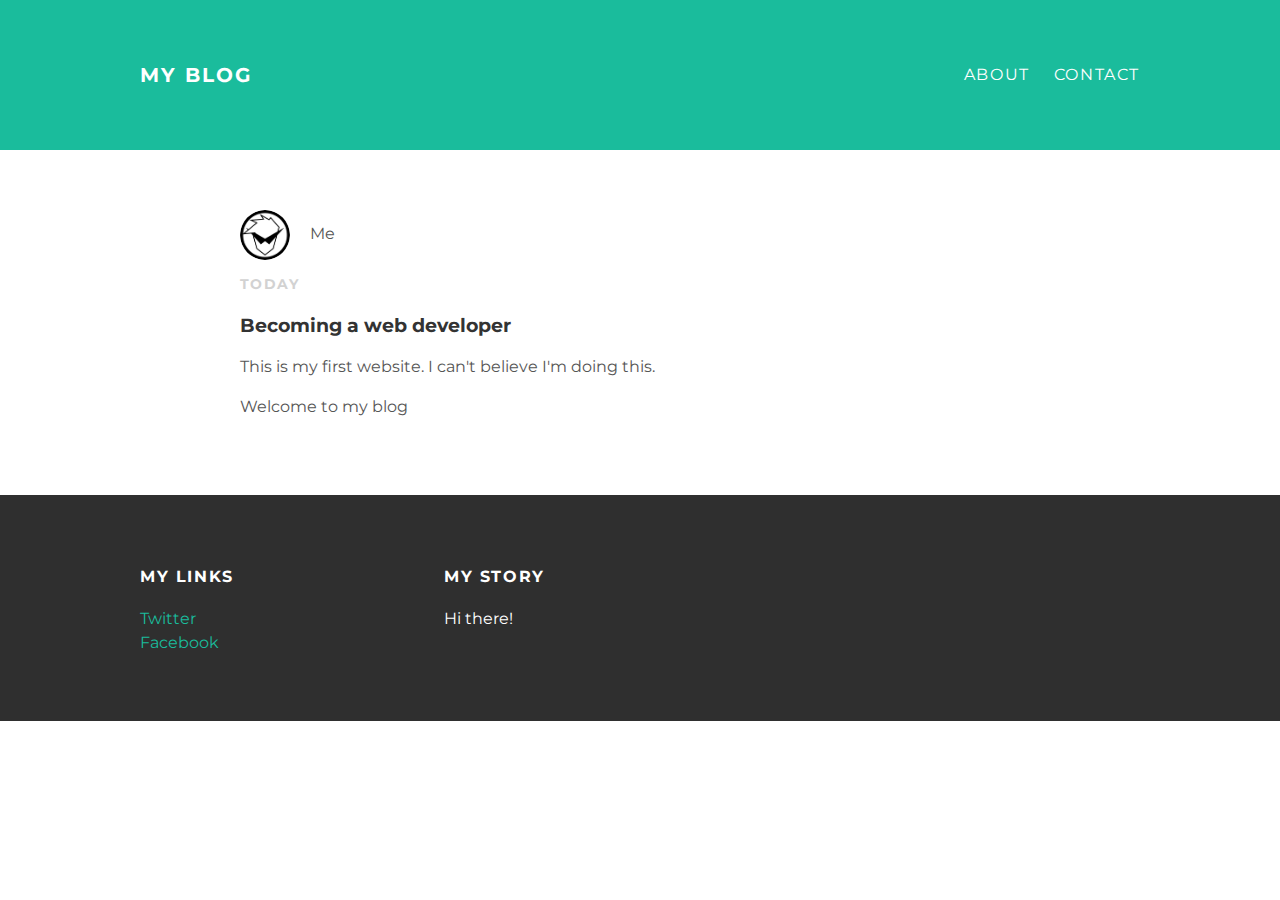
==== index.html @ f32842f6 "Add files via upload" ====
<!DOCTYPE html>
<html>
<head>
<title>My blog</title>
<link rel="stylesheet"
type="text/css"
href="styles.css">
</head>
<body>
 <div id="header">
  <div class="container">
    <a id="header-title" href="index.html">My Blog</a>
    <ul id="header-nav">
      <li><a href="about.html">About</a></li>
      <li><a href="mailto:aishikd2@gmail.com">Contact</a></li>
    </ul>
  </div>
 </div>
 <div id="content">
  <div class="post-container">
    <div class="post">
      <div class="post-author">
        <img src="ninja.png">
        <span>Me</span>
      </div>
      <p class="post-date">Today</p>
      <h3 class="post-title">Becoming a web developer</h3>
      <div class="post-content">
        <p>This is my first website. I can't believe I'm doing this.</p>
        <p>Welcome to my blog</p>
      </div>
    </div>
  </div>
 </div>
 <div id="footer">
  <div class="container">
    <div class="column">
      <h4>My Links</h4>
      <p>
        <a href="https://twitter.com/AishiKkk">Twitter</a>
        <br>
        <a href="https://www.facebook.com/profile.php?id=100015418354417">Facebook</a>
      </p>
    </div>
    <div class="column">
      <h4>My Story</h4>
      <p>Hi there!</p>
    </div>
  </div>
 </div>
</body>
</html>
---- styles.css ----
@import url(http://fonts.googleapis.com/css?family=Montserrat:400,700);
body {
  color: #555;
  margin: 0;
  font-family: 'Montserrat', sans-serif;
}

#header {
  background-color: #1abc9c;
  height: 150px;
  line-height: 150px;
}
#header a {
  color: white;
  text-decoration: none;
  text-transform: uppercase;
  letter-spacing: 0.1em;
}
#header a:hover{
  color: #222;
}
#header-title{
  display: block;
  float: left;
  font-size: 20px;
  font-weight: bold;
}
#header-nav{
  display: block;
  float: right;
  margin-top: 0;
}
#header-nav li{
  display: inline;
  padding-left: 20px;
}
.container{
  max-width: 1000px;
  margin: 0 auto;
}
#footer{
  background-color: #2f2f2f;
  padding: 50px 0;
}
.column {
  min-width: 300px;
  display: inline-block;
  vertical-align: top;
}
#footer h4 {
  color: white;
  text-transform: uppercase;
  letter-spacing: 0.1em;
}
#footer p {
  color: white;
}
a {
  color: #1abc9c;
  text-decoration: none;
}
a:hover {
  color: #F6A623;
}
.post, .about {
  max-width: 800px;
  margin: 0 auto;
  padding: 60px 0;
}
.post-author img {
  width: 50px;
  height: 50px;
  vertical-align: middle;
}
.post-author span {
  margin-left: 16px;
}
.post-date {
  color: #D2D2D2;
  font-size: 14px;
  font-weight: bold;
  text-transform: uppercase;
  letter-spacing:0.1em;
}
h1, h2, h3, h4 {
  color: #333;
}
p{
  line-height: 1.5;
}
.about{
  text-align: center;
}
.post-author img, .about-author img {
  border-radius: 50%;
}
.post-container:nth-child(even)
{
  background-color: #f2f2f2;
}
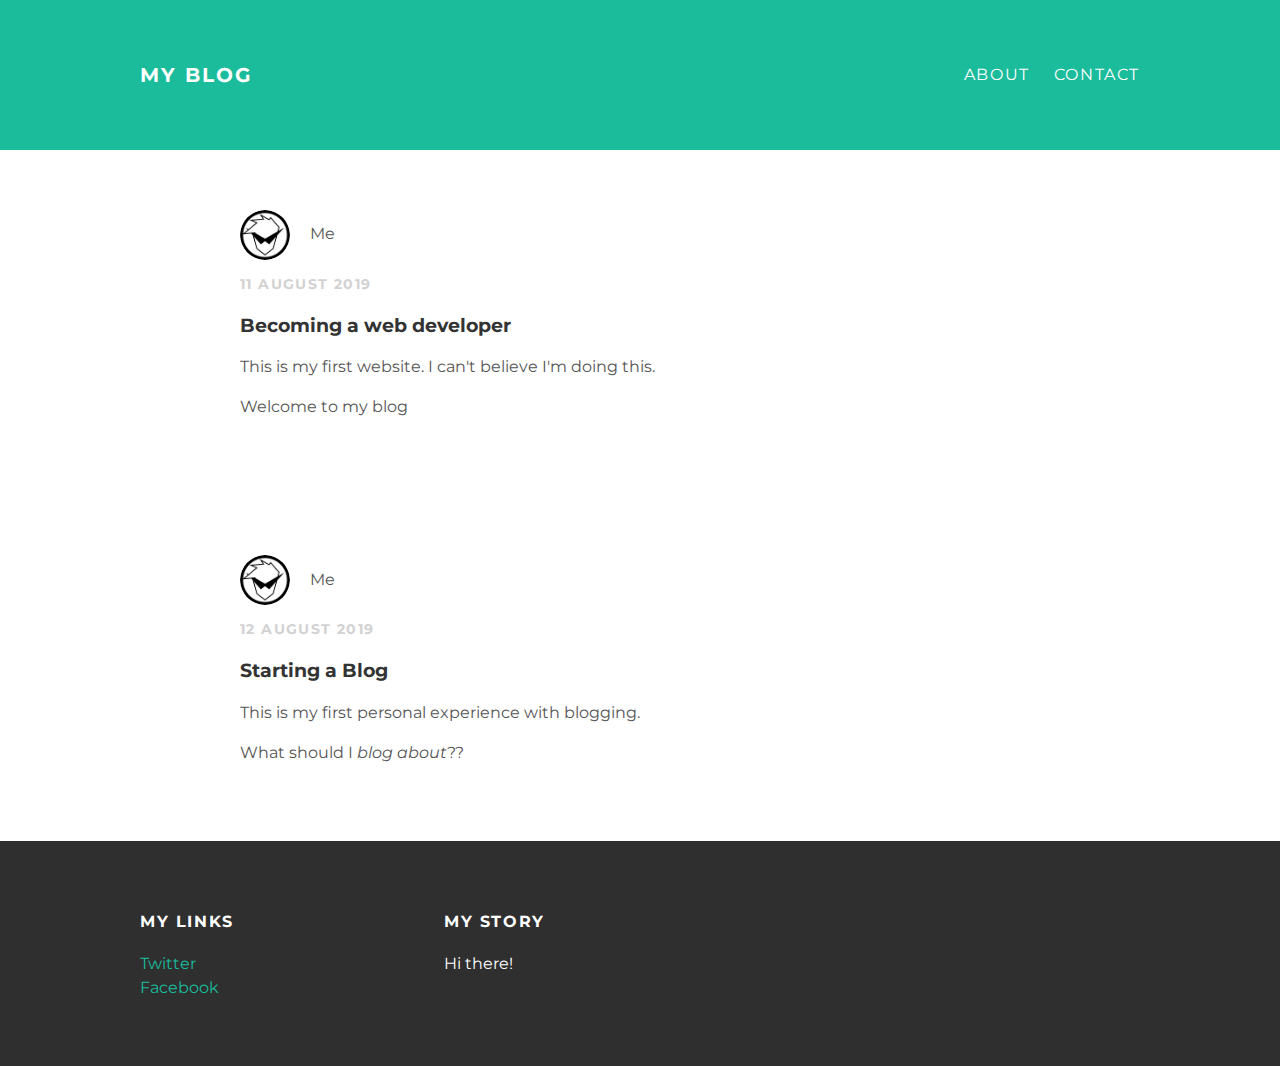
==== commit 6beb7f70: "Update index.html" ====
--- a/index.html
+++ b/index.html
@@ -12,7 +12,7 @@
     <a id="header-title" href="index.html">My Blog</a>
     <ul id="header-nav">
       <li><a href="about.html">About</a></li>
-      <li><a href="mailto:aishikd2@gmail.com">Contact</a></li>
+      <li><a href="mailto: aishikd2@gmail.com">Contact</a></li>
     </ul>
   </div>
  </div>
@@ -23,7 +23,7 @@
         <img src="ninja.png">
         <span>Me</span>
       </div>
-      <p class="post-date">Today</p>
+      <p class="post-date">11 August 2019</p>
       <h3 class="post-title">Becoming a web developer</h3>
       <div class="post-content">
         <p>This is my first website. I can't believe I'm doing this.</p>
@@ -32,6 +32,20 @@
     </div>
   </div>
  </div>
+ <div class="post-container">
+    <div class="post">
+      <div class="post-author">
+        <img src="ninja.png">
+        <span>Me</span>
+      </div>
+      <p class="post-date">12 August 2019</p>
+      <h3 class="post-title">Starting a Blog</h3>
+      <div class="post-content">
+        <p>This is my first personal experience with blogging.</p>
+        <p>What should I <em>blog about</em>??</p>
+      </div>
+    </div>
+  </div>
  <div id="footer">
   <div class="container">
     <div class="column">
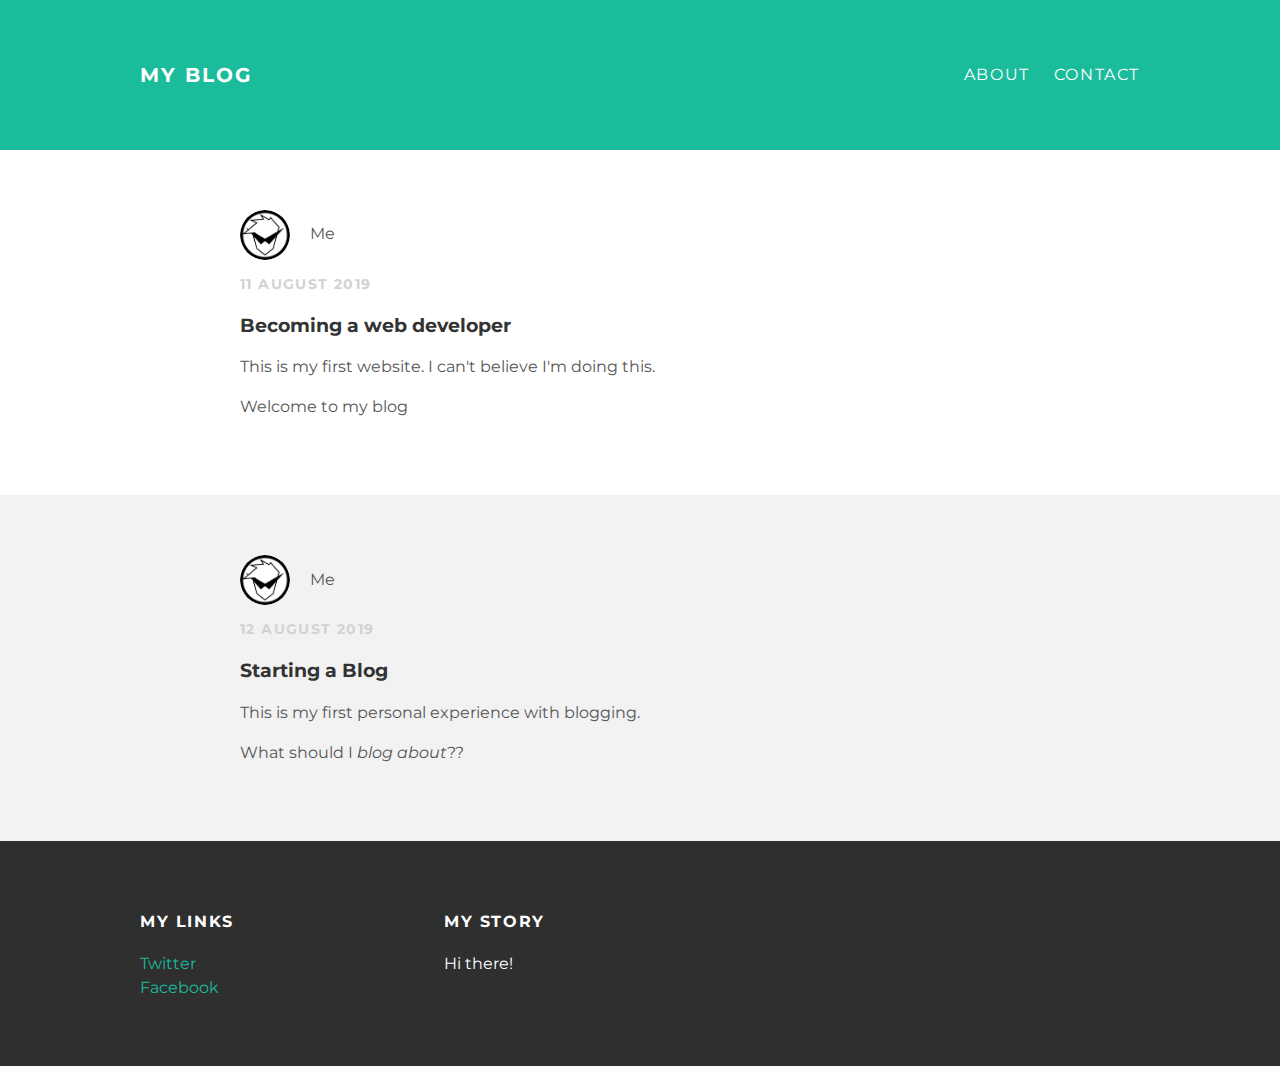
==== commit 69986dfb: "Update index.html" ====
--- a/index.html
+++ b/index.html
@@ -31,7 +31,6 @@
       </div>
     </div>
   </div>
- </div>
  <div class="post-container">
     <div class="post">
       <div class="post-author">
@@ -46,6 +45,7 @@
       </div>
     </div>
   </div>
+ </div>
  <div id="footer">
   <div class="container">
     <div class="column">
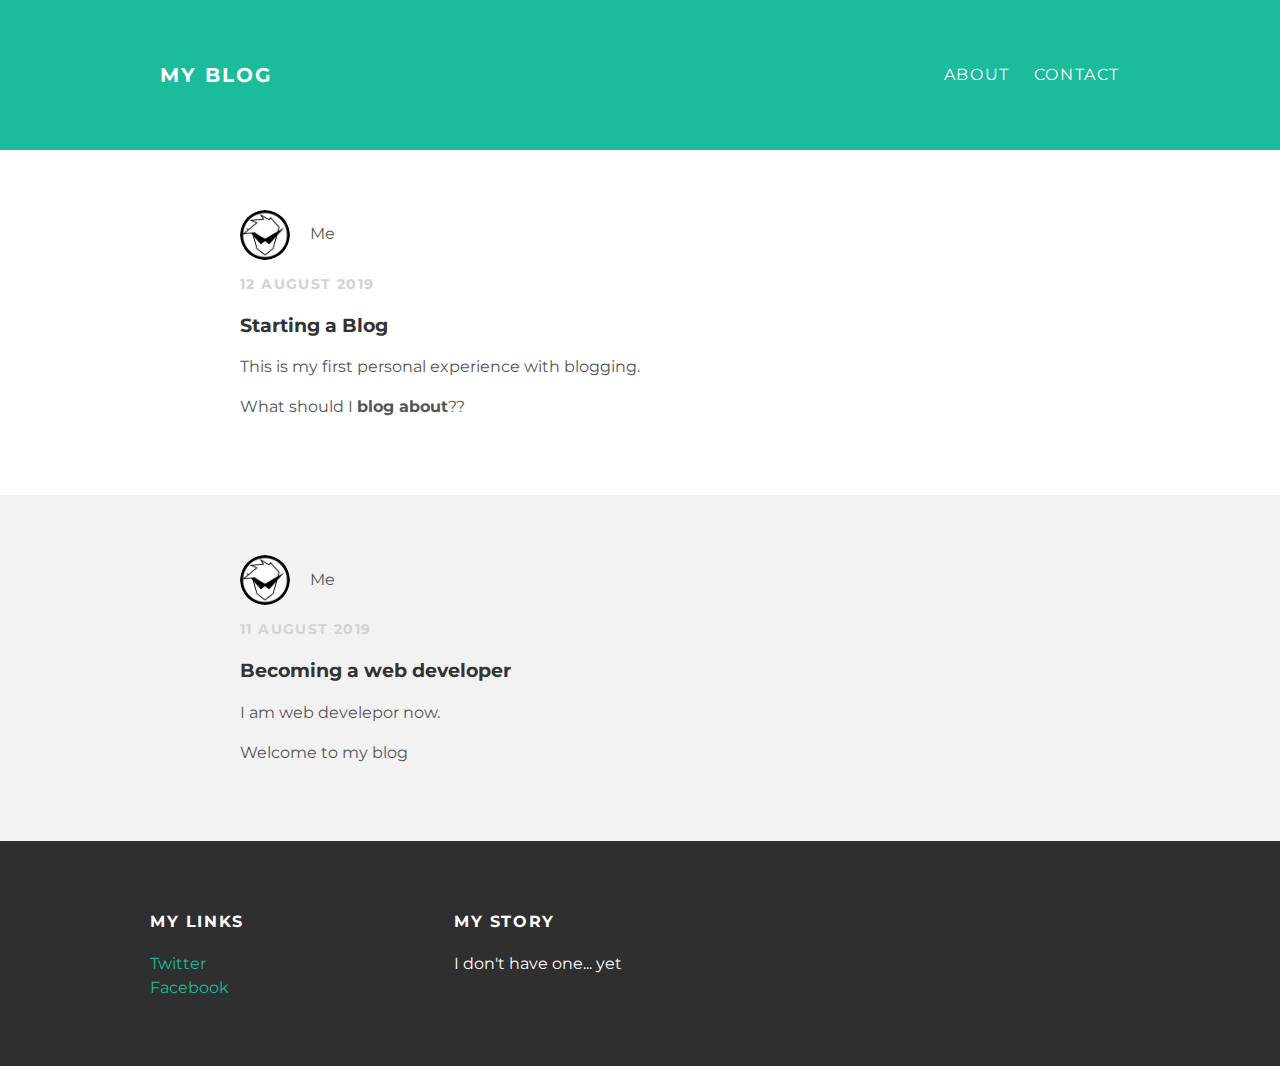
==== commit 2ab76e8b: "Update index.html" ====
--- a/index.html
+++ b/index.html
@@ -1,7 +1,7 @@
 <!DOCTYPE html>
 <html>
 <head>
-<title>My blog</title>
+<title>Aishik's blog</title>
 <link rel="stylesheet"
 type="text/css"
 href="styles.css">
@@ -23,25 +23,25 @@
         <img src="ninja.png">
         <span>Me</span>
       </div>
-      <p class="post-date">11 August 2019</p>
-      <h3 class="post-title">Becoming a web developer</h3>
+      <p class="post-date">12 August 2019</p>
+      <h3 class="post-title">Starting a Blog</h3>
       <div class="post-content">
-        <p>This is my first website. I can't believe I'm doing this.</p>
-        <p>Welcome to my blog</p>
+        <p>This is my first personal experience with blogging.</p>
+        <p>What should I <strong>blog about</strong>??</p>
       </div>
     </div>
   </div>
- <div class="post-container">
+  <div class="post-container">
     <div class="post">
       <div class="post-author">
         <img src="ninja.png">
         <span>Me</span>
       </div>
-      <p class="post-date">12 August 2019</p>
-      <h3 class="post-title">Starting a Blog</h3>
+      <p class="post-date">11 August 2019</p>
+      <h3 class="post-title">Becoming a web developer</h3>
       <div class="post-content">
-        <p>This is my first personal experience with blogging.</p>
-        <p>What should I <em>blog about</em>??</p>
+        <p>I am web develepor now.</p>
+        <p>Welcome to my blog</p>
       </div>
     </div>
   </div>
@@ -58,7 +58,7 @@
     </div>
     <div class="column">
       <h4>My Story</h4>
-      <p>Hi there!</p>
+      <p>I don't have one... yet</p>
     </div>
   </div>
  </div>
--- a/styles.css
+++ b/styles.css
@@ -1,13 +1,14 @@
-@import url(http://fonts.googleapis.com/css?family=Montserrat:400,700);
+@import url(https://fonts.googleapis.com/css?family=Montserrat:400,700);
 body {
   color: #555;
   margin: 0;
   font-family: 'Montserrat', sans-serif;
+  font-size: 1.0em;
 }
 
 #header {
   background-color: #1abc9c;
-  height: 150px;
+  min-height: 150px;
   line-height: 150px;
 }
 #header a {
@@ -22,8 +23,9 @@
 #header-title{
   display: block;
   float: left;
-  font-size: 20px;
+  font-size: 1.25em;
   font-weight: bold;
+  padding-left: 20px;
 }
 #header-nav{
   display: block;
@@ -32,7 +34,7 @@
 }
 #header-nav li{
   display: inline;
-  padding-left: 20px;
+  padding-right: 20px;
 }
 .container{
   max-width: 1000px;
@@ -41,6 +43,7 @@
 #footer{
   background-color: #2f2f2f;
   padding: 50px 0;
+  min-height: 50px;
 }
 .column {
   min-width: 300px;
@@ -51,9 +54,11 @@
   color: white;
   text-transform: uppercase;
   letter-spacing: 0.1em;
+  padding-left: 10px;
 }
 #footer p {
   color: white;
+  padding-left: 10px;
 }
 a {
   color: #1abc9c;
@@ -62,7 +67,7 @@
 a:hover {
   color: #F6A623;
 }
-.post, .about {
+.post, .about{
   max-width: 800px;
   margin: 0 auto;
   padding: 60px 0;
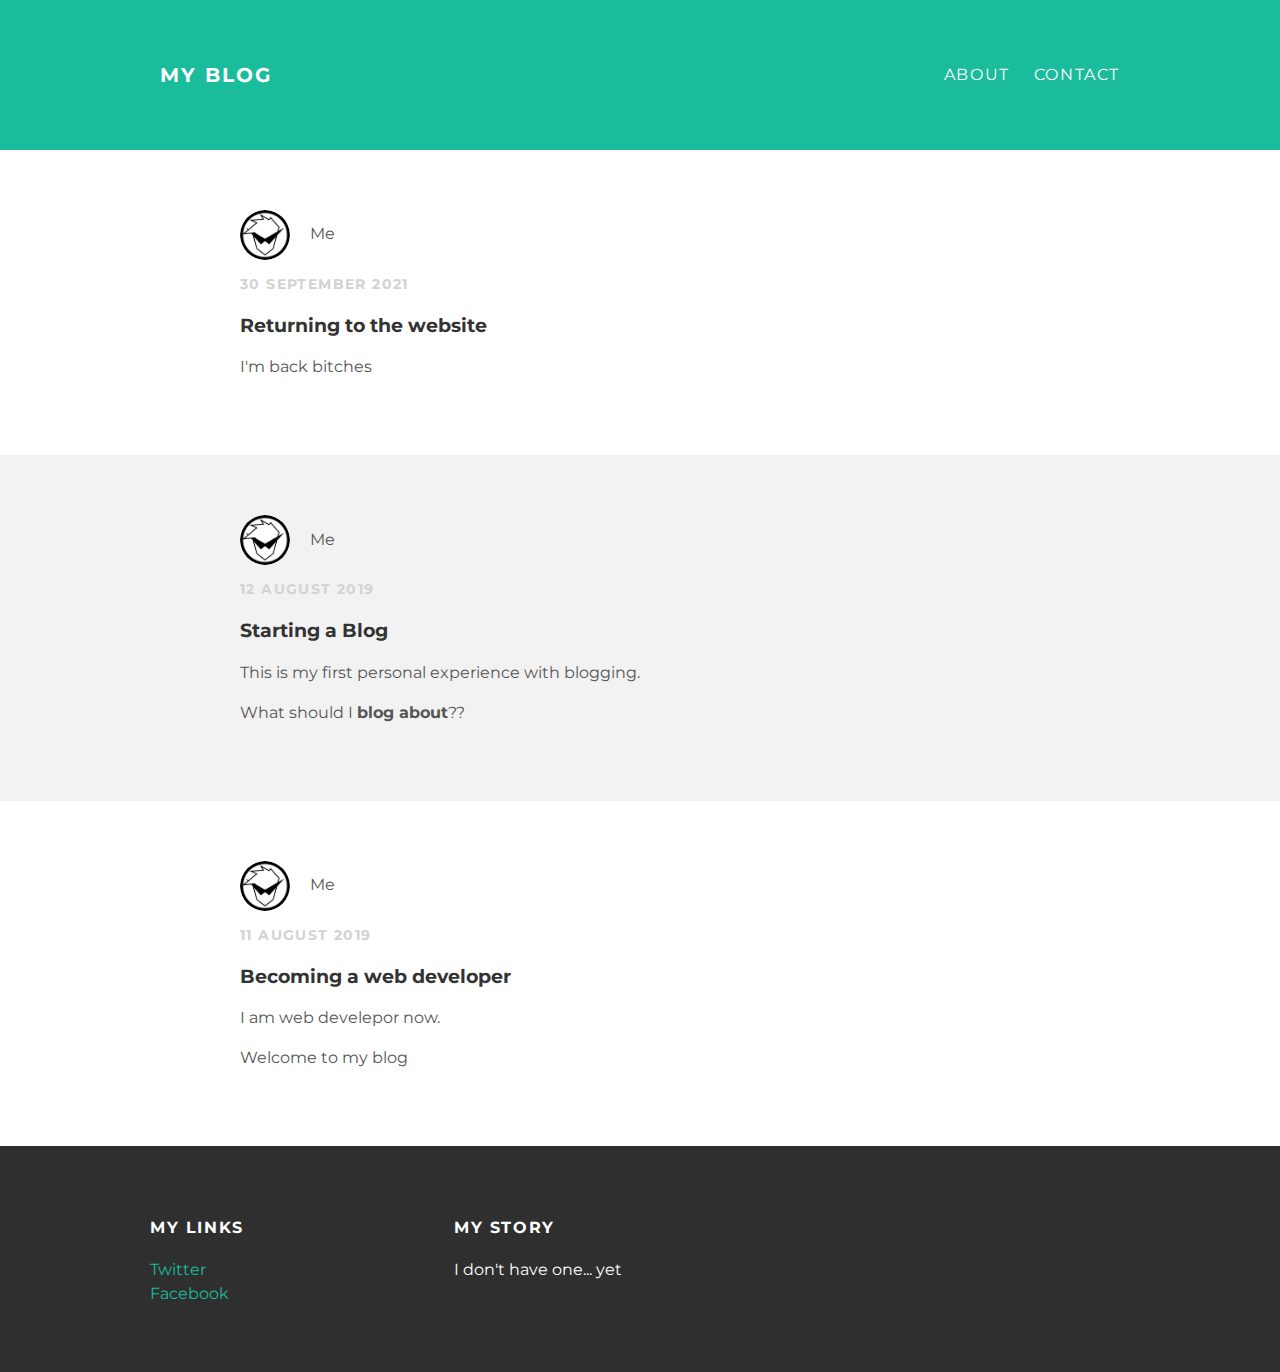
==== commit 33ed233c: "Update index.html" ====
--- a/index.html
+++ b/index.html
@@ -17,6 +17,19 @@
   </div>
  </div>
  <div id="content">
+   <div class="post-container">
+    <div class="post">
+      <div class="post-author">
+        <img src="ninja.png">
+        <span>Me</span>
+      </div>
+      <p class="post-date">30 September 2021</p>
+      <h3 class="post-title">Returning to the website</h3>
+      <div class="post-content">
+       <p>I'm back bitches</p>
+      </div>
+    </div>
+  </div>
   <div class="post-container">
     <div class="post">
       <div class="post-author">
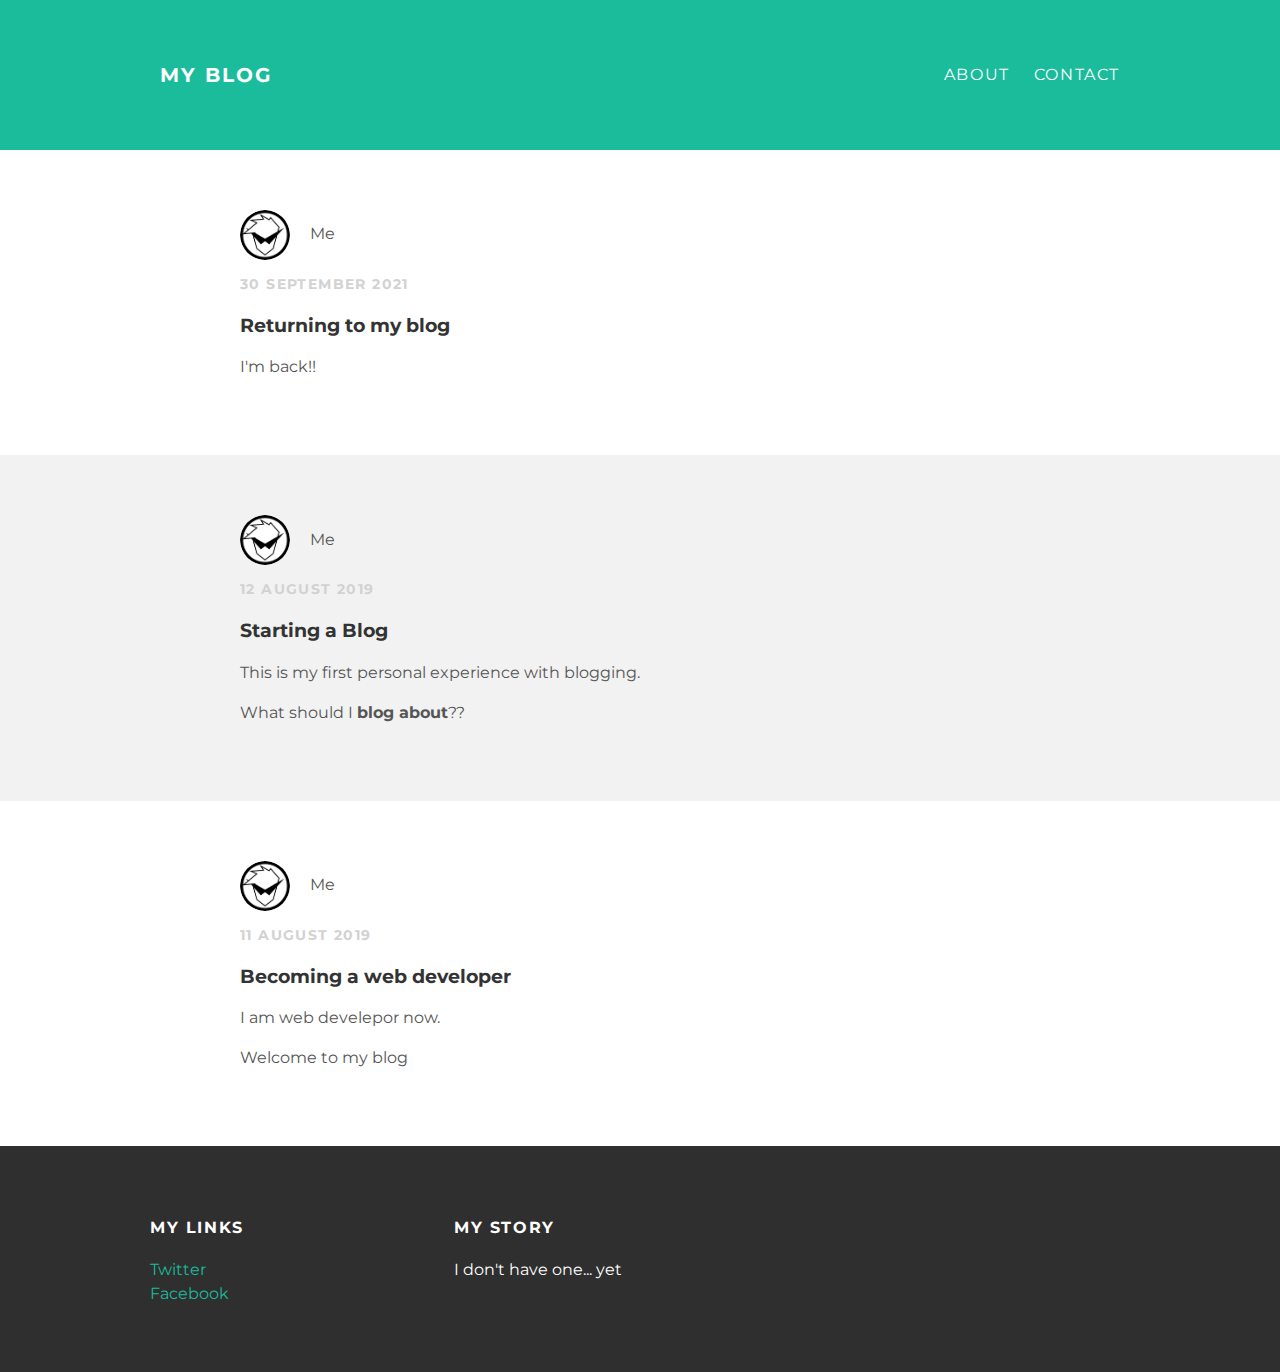
==== commit 3bf08af6: "Update index.html" ====
--- a/index.html
+++ b/index.html
@@ -24,9 +24,9 @@
         <span>Me</span>
       </div>
       <p class="post-date">30 September 2021</p>
-      <h3 class="post-title">Returning to the website</h3>
+      <h3 class="post-title">Returning to my blog</h3>
       <div class="post-content">
-       <p>I'm back bitches</p>
+       <p>I'm back!!</p>
       </div>
     </div>
   </div>
